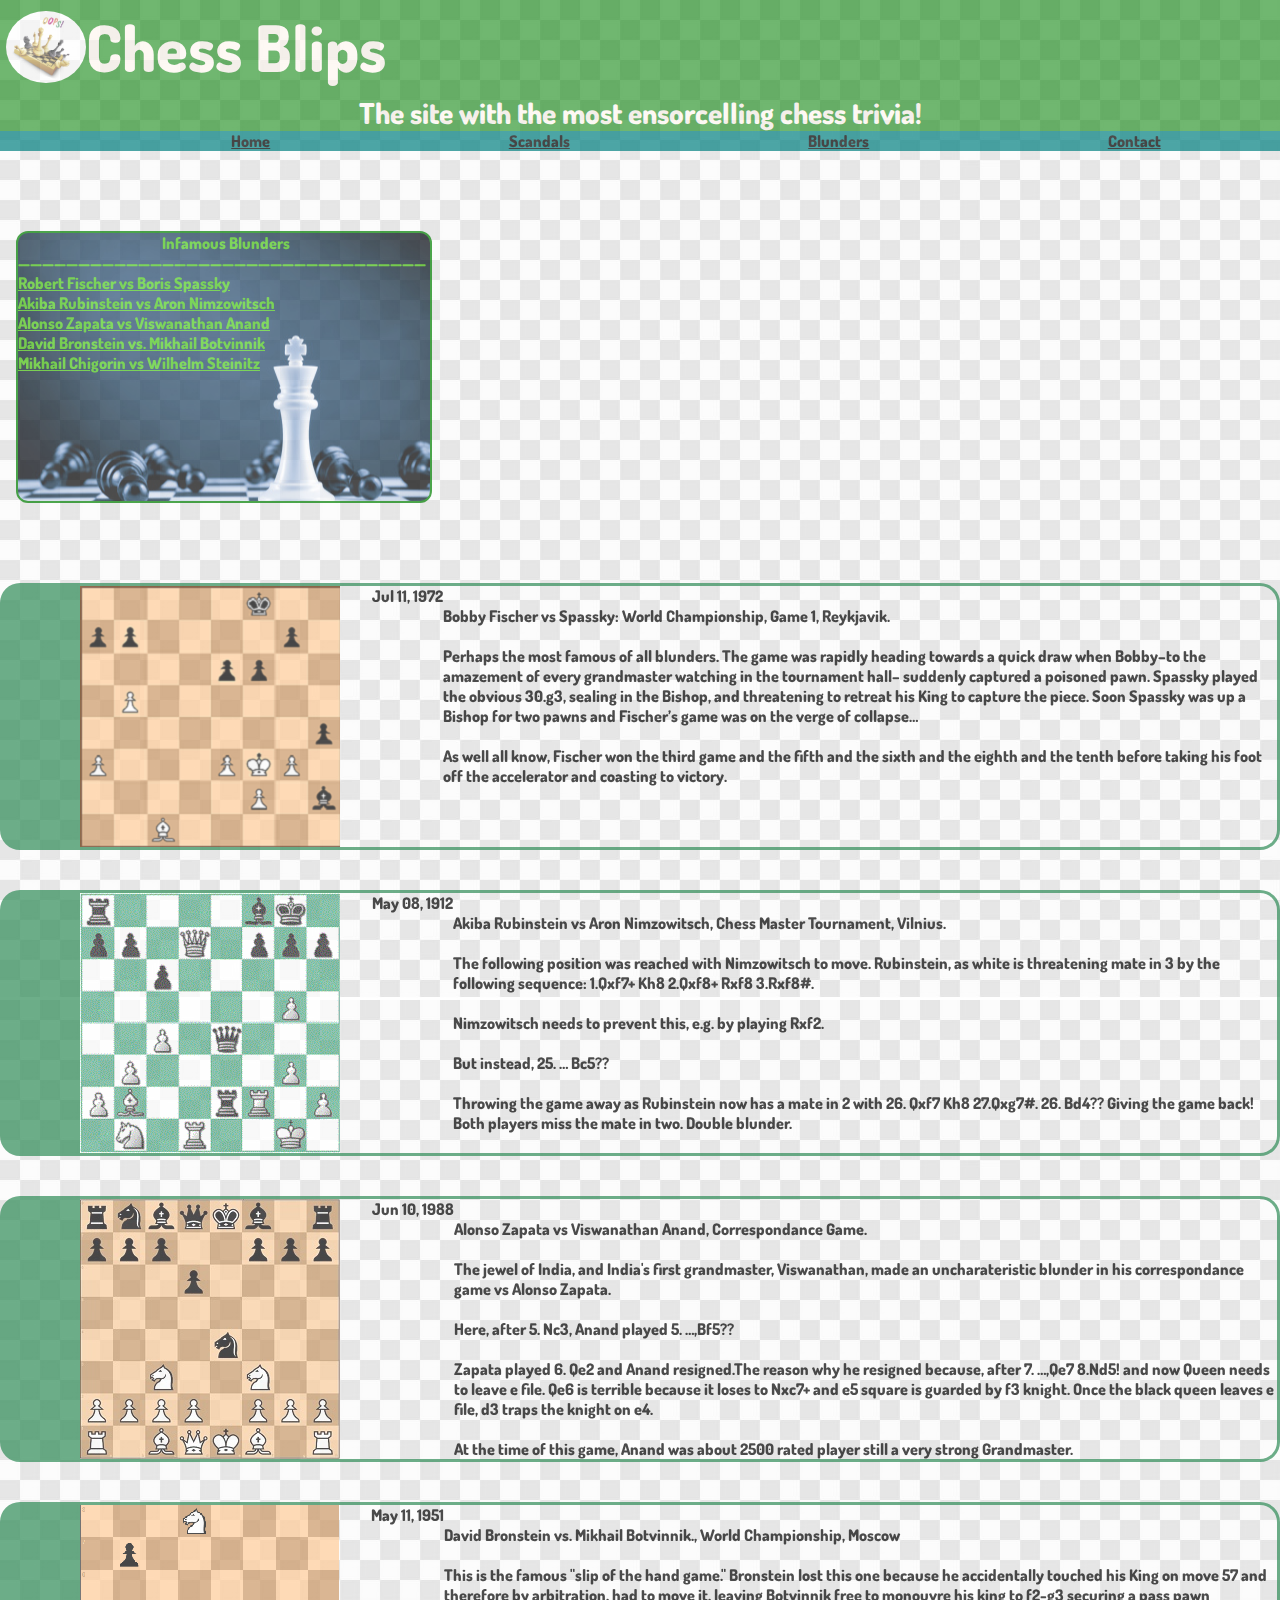
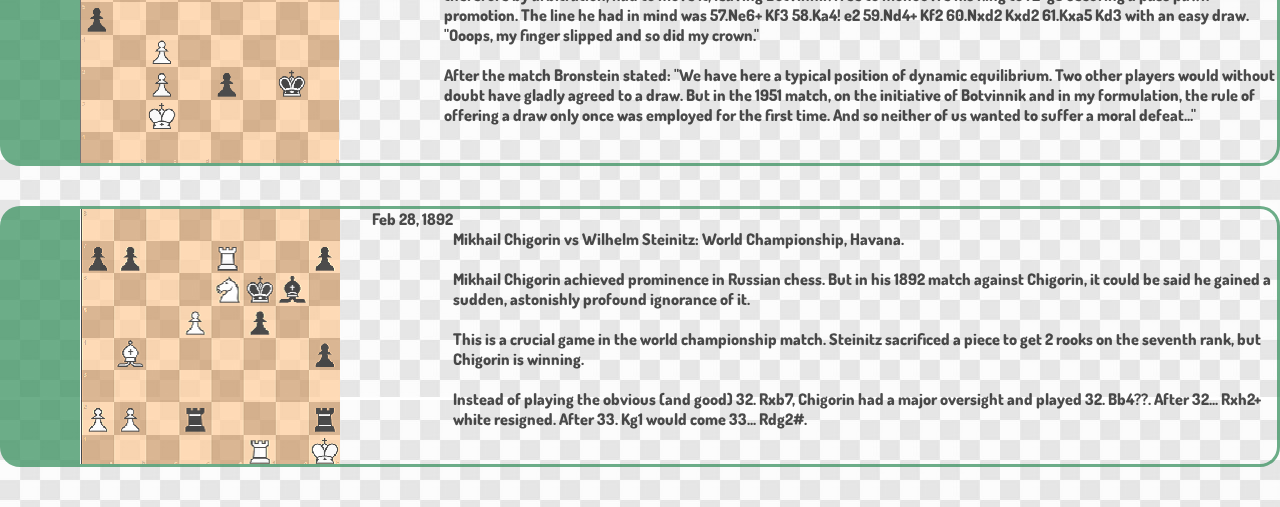
==== blunders.html @ a22af1ab "Add files via upload" ====
<!DOCTYPE html>

<html lang="en">

    <head>
        <meta charset="UTF-8">
        <meta http-equiv="X-UA-Compatible" content="IE=edge">
        <meta name="viewport" content="width=device-width, initial-scale=1.0">

        <title>Home - Chess Blips</title>
        <link rel="stylesheet" href="styles.css">

    </head>

    <body>
         <div class ="navbar"> 
                <div class ="pagetitle">
                    <img class="logo" src="logo.png" alt="logo">
                    <h1>Chess Blips</h1>
                </div>
                
                <div class="pagehead"> 
                    <h2>The site with the most ensorcelling chess trivia!</h2>
                </div>
                <div class="navlinks">
                    <a href="index.html">Home</a>
                    <a href="scandals.html">Scandals</a>
                    <a href="blunders.html">Blunders</a>
                    <a href="contact.html">Contact</a>
                </div>
            </div>

       
        <div class="main">
            <br><br>
        </div>

        <div class="listtable">
            <dl>
                <dt class="tabletitle">Infamous Blunders</dt>
                <dd>——————————————————————————————————</dd>
                <dd><a href="#lefttext">Robert Fischer vs Boris Spassky</a></dd>
                <dd><a href="#lefttext2">Akiba Rubinstein vs Aron Nimzowitsch</a></dd>
                <dd><a href="#lefttext3">Alonso Zapata vs Viswanathan Anand</a></dd>
                <dd><a href="#lefttext4">David Bronstein vs. Mikhail Botvinnik</a></dd>
                <dd><a href="#lefttext5">Mikhail Chigorin vs Wilhelm Steinitz</a></dd>
            </dl>
        </div>

        <div class ="imageleft">
            <img class="mainimageleft" src="bobby.png" alt="bobby fisher vs spassky">
            <a id ="lefttext">Jul 11, 1972</a>
            <div class ="maintext">
            <a id ="maintext1">
                <br>
                Bobby Fischer vs Spassky: World Championship, Game 1, Reykjavik.
                <br>
                <br>
                Perhaps the most famous of all blunders. The game was rapidly heading towards a quick draw when Bobby–to the amazement of every grandmaster watching in the tournament hall– suddenly captured a poisoned pawn.
                Spassky played the obvious 30.g3, sealing in the Bishop, and threatening to retreat his King to capture the piece.  Soon Spassky was up a Bishop for two pawns and Fischer’s game was on the verge of collapse…<br><br>
                As well all know, Fischer won the third game and the fifth and the sixth and the eighth and the tenth before taking his foot off the accelerator and coasting to victory.
            </a>
            </div>

        
        </div>

        <br>
        <br>
        <div class ="imageleft">
            <img class="mainimageleft" src="nimzo.gif" alt="bobby fisher vs spassky">
            <a id ="lefttext2">May 08, 1912</a>
            <div class ="maintext">
            <a id ="maintext2">
                <br>
                Akiba Rubinstein vs Aron Nimzowitsch, Chess Master Tournament, Vilnius.
                <br>
                <br>
                The following position was reached with Nimzowitsch to move. Rubinstein, as white is threatening mate in 3 by the following sequence: 1.Qxf7+ Kh8 2.Qxf8+ Rxf8 3.Rxf8#. <br><br>Nimzowitsch needs to prevent this, e.g. by playing Rxf2.<br><br> But instead,

                25. … Bc5??
                <br><br>
                Throwing the game away as Rubinstein now has a mate in 2 with 26. Qxf7 Kh8 27.Qxg7#.
                
                26. Bd4?? Giving the game back!
                
                Both players miss the mate in two. Double blunder.
            </a>
            </div>

        
        </div>
        <br>
        <br>
        <div class ="imageleft">
            <img class="mainimageleft" src="anand.jpg" alt="bobby fisher vs spassky">
            <a id ="lefttext3">Jun 10, 1988</a>
            <div class ="maintext">
            <a id ="maintext3">
                <br>
                Alonso Zapata vs Viswanathan Anand, Correspondance Game.
                <br>
                <br>
                The jewel of India, and India's first grandmaster, Viswanathan, made an uncharateristic blunder in his correspondance game vs Alonso Zapata. <br><br>
                Here, after 5. Nc3, Anand played 5. …,Bf5??<br><br>
                Zapata played 6. Qe2 and Anand resigned.The reason why he resigned because, after 7. …,Qe7 8.Nd5! and now Queen needs to leave e file. Qe6 is terrible because it loses to Nxc7+ and e5 square is guarded by f3 knight. Once the black queen leaves e file, d3 traps the knight on e4.<br><br>
                At the time of this game, Anand was about 2500 rated player still a very strong Grandmaster.
            </a>
            </div>

        
        </div>

        <br>
        <br>

        <div class ="imageleft">
            <img class="mainimageleft" src="bron.png" alt="bobby fisher vs spassky">
            <a id ="lefttext4">May 11, 1951</a>
            <div class ="maintext">
            <a id ="maintext4">
                <br>
                David Bronstein vs. Mikhail Botvinnik., World Championship, Moscow
                <br>
                <br>
                This is the famous "slip of the hand game." Bronstein lost this one because he accidentally touched his King on move 57 and therefore by arbitration, had to move it, leaving Botvinnik free to monouvre his king to f2-g3 securing a pass pawn promotion. The line he had in mind was 57.Ne6+ Kf3 58.Ka4! e2 59.Nd4+ Kf2 60.Nxd2 Kxd2 61.Kxa5 Kd3 with an easy draw. "Ooops, my finger slipped and so did my crown."
                <br><br>
                After the match Bronstein stated: "We have here a typical position of dynamic equilibrium. Two other players would without doubt have gladly agreed to a draw. But in the 1951 match, on the initiative of Botvinnik and in my formulation, the rule of offering a draw only once was employed for the first time. And so neither of us wanted to suffer a moral defeat..."
            </a>
            </div>

        
        </div>

        <br>
        <br>

        <div class ="imageleft">
            <img class="mainimageleft" src="chig.png" alt="bobby fisher vs spassky">
            <a id ="lefttext5">Feb 28, 1892</a>
            <div class ="maintext">
            <a id ="maintext5">
                <br>
                Mikhail Chigorin vs Wilhelm Steinitz: World Championship, Havana.
                <br>
                <br>
                Mikhail Chigorin achieved prominence in Russian chess. But in his 1892 match against Chigorin, it could be said he gained a sudden, astonishly profound ignorance of it.<br><br>
                This is a crucial game in the world championship match. Steinitz sacrificed a piece to get 2 rooks on the seventh rank, but Chigorin is winning.<br><br>
                
                Instead of playing the obvious (and good) 32. Rxb7, Chigorin had a major oversight and played 32. Bb4??. After 32... Rxh2+ white resigned. After 33. Kg1 would come 33... Rdg2#.
            </a>
            </div>

        
        </div>

        <br>
        <br>
        
        

    
    </body>

</html>
---- styles.css ----
@import url('https://fonts.googleapis.com/css2?family=Dosis:wght@300;400;600&display=swap');

*{
    box-sizing: border-box;
    font-family:'Dosis', sans-serif;
    margin: 0;
    padding: 0;
    color: inherit;
    background: none;
    border: none;
    font-weight: 1000;
}

body{
    opacity: 0.7;
    background-image:url(mainbg.jpg);
    background-repeat:repeat;
    background-color: seagreen;
    min-height: 100vh;
}

.pagetitle{
    background-color:green;
    padding-bottom: 0px;
    font-size: 2em;
    text-align: left;
    color: seashell;
    padding: 0.2em;
    display:flex;
    align-items:center;
    justify-content:flex-start;
    opacity:0.8;
  }

.logo{
    border-radius: 50%;
    max-width: 2.5em;
    max-height:2.5em;
}

.pagehead{
    background-color:green;
    font-size: 1.2em;
    text-align: center;
    margin-top: 0px;
    color: seashell;
    display:flex;
    justify-content:center;
    align-items:flex-end;
    opacity: 0.8;
  }

.navlinks{
    background-color: teal;
    font-size: 1em;
    text-align:left;
    padding-top:0px;
    border-top: 1em;
    padding-left:7em;
    display:flex;
    justify-content: space-around;
}

.main{
    text-align:center;
    margin-top: 40px;
}

.introtext{
    font-weight: bolder;
}

.didyouknow{
    background-color: seagreen;
    border: 3px dashed black;
    display:inline-block;
    width: 30em;
    display:flex;
    margin-left:24em;
    flex-direction:row;
    align-content:center;
    align-self: center;
    text-align:left;
    align-content:center;
}

.icon{
    max-width: 2.5em;
    max-height:2.5em;
    display:flex;
    flex-wrap:wrap;
}

.listtable{
    color: rgba(94, 255, 0, 0.719);
    background-image:url(background.jpg);
    background-position: center; 
    background-repeat: no-repeat;
    border: 2px solid green;
    border-radius: 12px;
    width:26em;
    display:flex;
    justify-content: space-around;
    justify-content:flex-start;
    padding-bottom:8em;
    margin-bottom:5em;
    margin-left:1em;
}

.tabletitle{
    text-indent: 9em; 
}

.imageleft{
    border: 3px solid seagreen;
    border-radius: 20px;
    border-left-width:10em;
    display:flex;      
    justify-content: space-around;
    border-left-width:5em;
}

.mainimageleft1,.mainimageleft2,.mainimageleft3,.mainimageleft4,.mainimageleft5{
    max-width: 260px;
    max-height: 260px;
}

#lefttext,#lefttext2,#lefttext3,#lefttext4,#lefttext5{
    text-indent: 2em;
    white-space: nowrap;
}

.maintext{
    text-indent:2em;
    display:flex;
    justify-content:left;
}

h2{ 
      text-align: center;
}
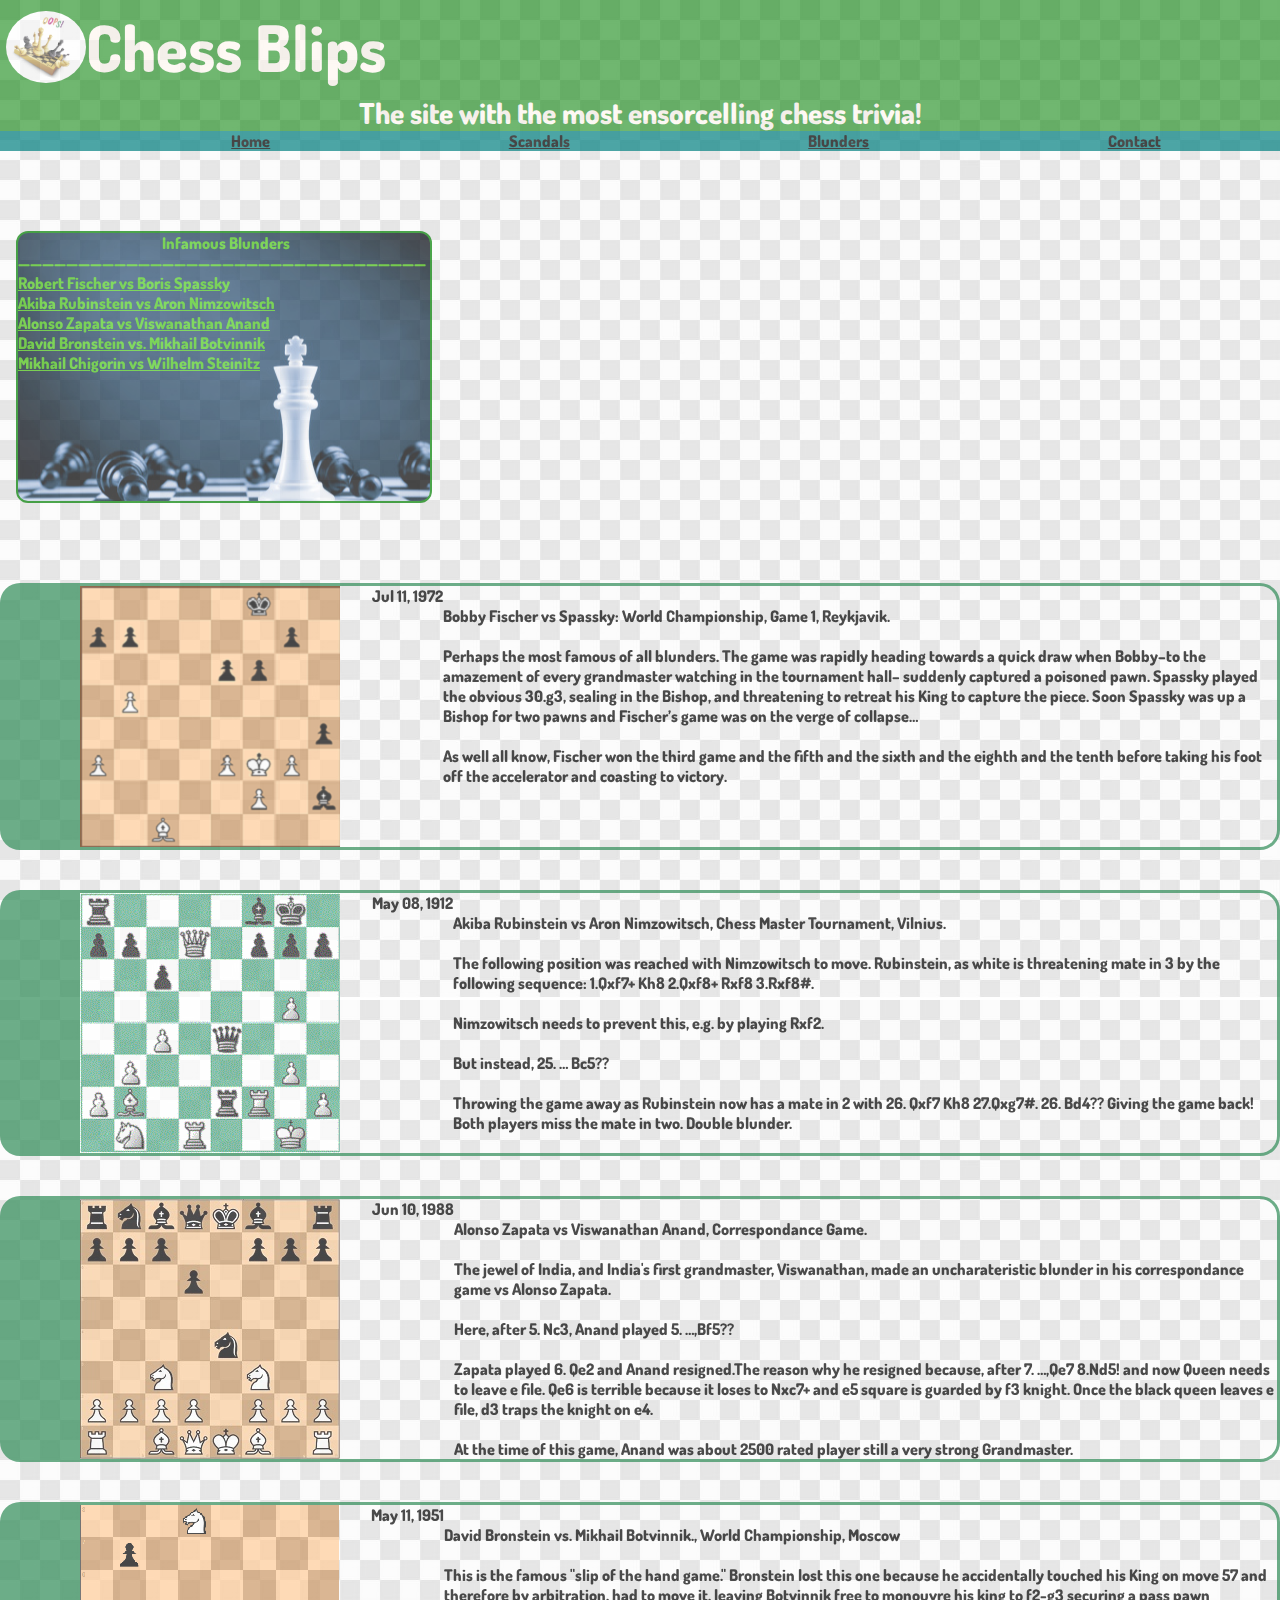
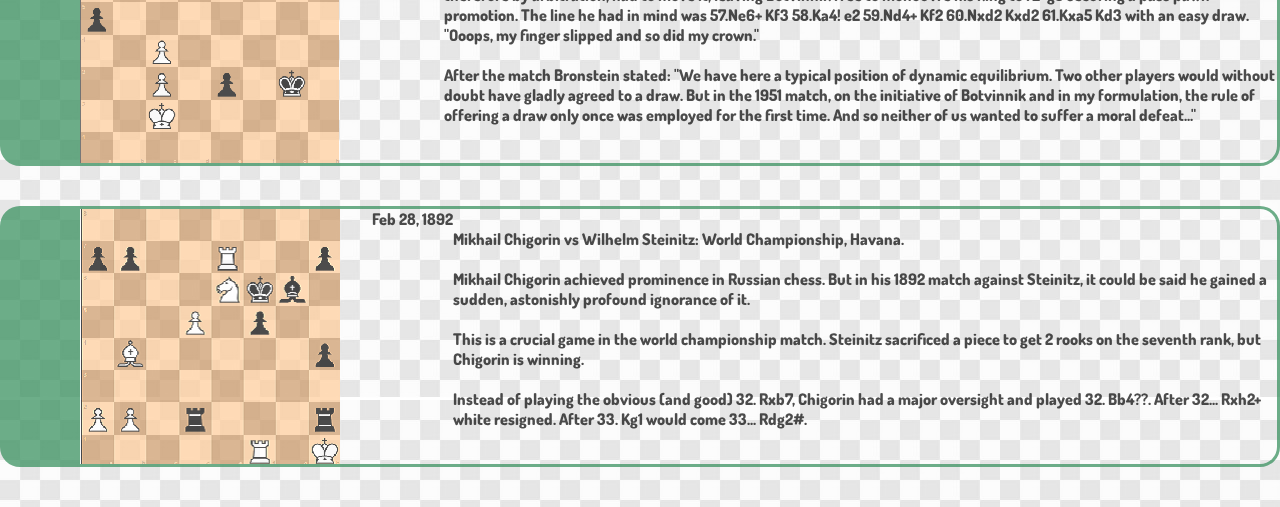
==== commit 9522b83c: "Typo" ====
--- a/blunders.html
+++ b/blunders.html
@@ -144,7 +144,7 @@
                 Mikhail Chigorin vs Wilhelm Steinitz: World Championship, Havana.
                 <br>
                 <br>
-                Mikhail Chigorin achieved prominence in Russian chess. But in his 1892 match against Chigorin, it could be said he gained a sudden, astonishly profound ignorance of it.<br><br>
+                Mikhail Chigorin achieved prominence in Russian chess. But in his 1892 match against Steinitz, it could be said he gained a sudden, astonishly profound ignorance of it.<br><br>
                 This is a crucial game in the world championship match. Steinitz sacrificed a piece to get 2 rooks on the seventh rank, but Chigorin is winning.<br><br>
                 
                 Instead of playing the obvious (and good) 32. Rxb7, Chigorin had a major oversight and played 32. Bb4??. After 32... Rxh2+ white resigned. After 33. Kg1 would come 33... Rdg2#.
@@ -162,4 +162,4 @@
     
     </body>
 
-</html>+</html>
